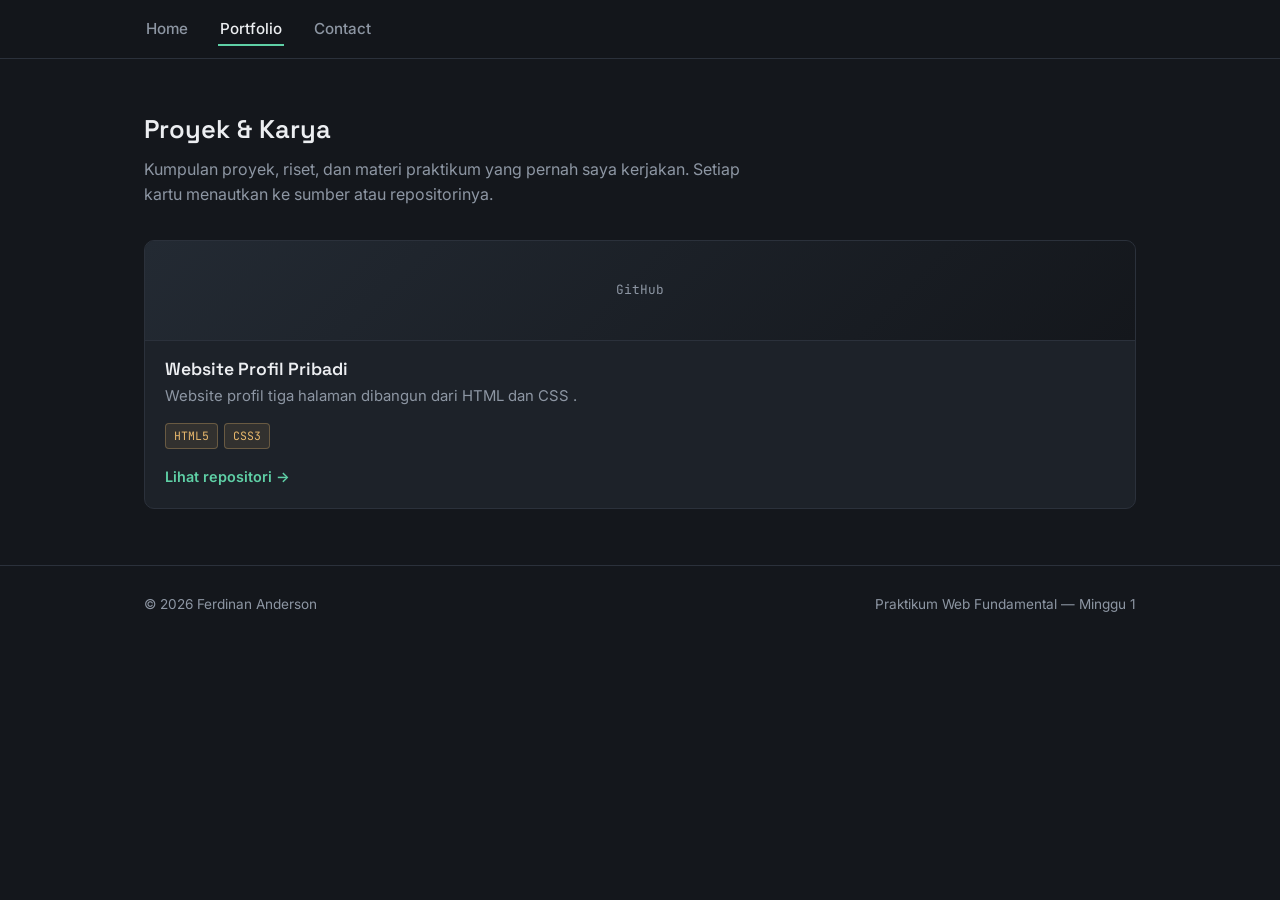
==== portfolio.html @ 91016b0d "web fundamental" ====
<!DOCTYPE html>
<html lang="id">
<head>
  <meta charset="UTF-8">
  <meta name="viewport" content="width=device-width, initial-scale=1.0">
  <title>Portfolio — Nama Anda</title>
  <link rel="stylesheet" href="style.css">
</head>
<body>

  <header class="site-header">
    <nav class="wrap" aria-label="Navigasi utama">
      <ul class="nav-list">
        <li><a href="index.html">Home</a></li>
        <li><a href="portfolio.html" aria-current="page">Portfolio</a></li>
        <li><a href="contact.html">Contact</a></li>
      </ul>
    </nav>
  </header>

  <main>
    <section>
      <div class="wrap">
        <div class="section-head">
          <h2>Proyek &amp; Karya</h2>
          <p class="lead">
            Kumpulan proyek, riset, dan materi praktikum yang pernah saya kerjakan.
            Setiap kartu menautkan ke sumber atau repositorinya.
          </p>
        </div>

        <div class="project-grid">

          <article class="card">
            <div class="card-thumb">GitHub</div>
            <div class="card-body">
              <h3>Website Profil Pribadi</h3>
              <p>Website profil tiga halaman dibangun dari HTML dan CSS .</p>
              <ul class="tech-tags">
                <li>HTML5</li>
                <li>CSS3</li>
              </ul>
              <a class="card-link" href="https://github.com/username/rks304-web-fundamental" target="_blank" rel="noopener">Lihat repositori →</a>
            </div>
          </article>

        </div>
      </div>
    </section>
  </main>

  <footer class="site-footer">
    <div class="wrap">
      <span>© 2026 Ferdinan Anderson </span>
      <span>Praktikum Web Fundamental — Minggu 1</span>
    </div>
  </footer>

</body>
</html>
---- style.css ----
@import url('https://fonts.googleapis.com/css2?family=Space+Grotesk:wght@500;600;700&family=Inter:wght@400;500;600&family=JetBrains+Mono:wght@400;500&display=swap');

:root {
  --bg: #14171C;
  --panel: #1D2229;
  --panel-2: #232A33;
  --line: #2B313B;
  --text: #ECEEF1;
  --muted: #8D96A3;
  --accent: #5FD0A6;
  --accent-ink: #0E1512;
  --gold: #E8B86D;
  --radius-s: 6px;
  --radius-m: 10px;
  --maxw: 1040px;
}

* { box-sizing: border-box; }

html {
  scroll-behavior: smooth;
}

body {
  margin: 0;
  background: var(--bg);
  color: var(--text);
  font-family: 'Inter', system-ui, sans-serif;
  line-height: 1.6;
  -webkit-font-smoothing: antialiased;
}

h1, h2, h3 {
  font-family: 'Space Grotesk', 'Inter', sans-serif;
  line-height: 1.15;
  margin: 0 0 0.5em;
  font-weight: 600;
}

p { margin: 0 0 1em; color: var(--text); }
p.lead { color: var(--muted); max-width: 62ch; }

a {
  color: var(--accent);
  text-decoration: none;
}
a:hover { text-decoration: underline; }

img { max-width: 100%; display: block; }

:focus-visible {
  outline: 2px solid var(--accent);
  outline-offset: 3px;
}

@media (prefers-reduced-motion: reduce) {
  * { animation: none !important; transition: none !important; scroll-behavior: auto !important; }
}

.wrap {
  max-width: var(--maxw);
  margin: 0 auto;
  padding: 0 24px;
}

/* ---------- Header / Nav ---------- */
.site-header {
  border-bottom: 1px solid var(--line);
  position: sticky;
  top: 0;
  background: rgba(20, 23, 28, 0.92);
  backdrop-filter: blur(6px);
  z-index: 10;
}

.site-header .wrap {
  display: flex;
  align-items: center;
  justify-content: space-between;
  padding-top: 16px;
  padding-bottom: 16px;
}

.brand {
  font-family: 'Space Grotesk', sans-serif;
  font-weight: 700;
  font-size: 1.1rem;
  color: var(--text);
  letter-spacing: -0.01em;
  word-spacing: 10px;
}
.brand span { color: var(--accent); }

.nav-list {
  list-style: none;
  display: flex;
  gap: 28px;
  margin: 0;
  padding: 0;
}

.nav-list a {
  color: var(--muted);
  font-weight: 500;
  font-size: 0.95rem;
  padding: 6px 2px;
  border-bottom: 2px solid transparent;
}

.nav-list a:hover { color: var(--text); text-decoration: none; }

.nav-list a[aria-current="page"] {
  color: var(--text);
  border-bottom-color: var(--accent);
}

.nav-toggle { display: none; }

/* ---------- Hero ---------- */
.hero {
  padding: 72px 0 56px;
  border-bottom: 1px solid var(--line);
}

.hero .wrap {
  display: grid;
  grid-template-columns: 1.3fr 1fr;
  gap: 48px;
  align-items: center;
}

.hero-photo {
  width: 100%;
  aspect-ratio: 1 / 1;
  border-radius: var(--radius-m);
  background: var(--panel);
  border: 1px solid var(--line);
  object-fit: cover;
}

.hero-role {
  color: var(--accent);
  font-family: 'JetBrains Mono', monospace;
  font-size: 0.85rem;
  margin: 0 0 14px;
}

.hero h1 {
  font-size: clamp(2rem, 4vw, 3rem);
  margin-bottom: 14px;
}

/* ---------- Sections ---------- */
section { padding: 56px 0; }
section.alt { background: var(--panel); border-top: 1px solid var(--line); border-bottom: 1px solid var(--line); }

.section-head { margin-bottom: 32px; max-width: 62ch; }
.section-head h2 { font-size: 1.6rem; }

/* ---------- Skills ---------- */
.skill-badges {
  list-style: none;
  display: flex;
  flex-wrap: wrap;
  gap: 10px;
  margin: 0;
  padding: 0;
}

.skill-badges li {
  font-family: 'JetBrains Mono', monospace;
  font-size: 0.82rem;
  color: var(--text);
  background: var(--panel-2);
  border: 1px solid var(--line);
  padding: 6px 12px;
  border-radius: var(--radius-s);
}

/* ---------- Timeline (education / experience) ---------- */
.timeline {
  list-style: none;
  margin: 0;
  padding: 0;
  border-left: 2px solid var(--line);
}

.timeline li {
  padding: 0 0 26px 22px;
  position: relative;
}

.timeline li::before {
  content: "";
  position: absolute;
  left: -7px;
  top: 4px;
  width: 12px;
  height: 12px;
  border-radius: 50%;
  background: var(--bg);
  border: 2px solid var(--accent);
}

.timeline .when {
  display: block;
  font-family: 'JetBrains Mono', monospace;
  font-size: 0.78rem;
  color: var(--muted);
  margin-bottom: 4px;
}

.timeline h3 { font-size: 1.05rem; margin-bottom: 2px; }
.timeline p { color: var(--muted); margin-bottom: 0; }

/* ---------- Project grid ---------- */
.project-grid {
  display: grid;
  grid-template-columns: repeat(auto-fit, minmax(280px, 1fr));
  gap: 22px;
}

.card {
  background: var(--panel);
  border: 1px solid var(--line);
  border-radius: var(--radius-m);
  overflow: hidden;
  display: flex;
  flex-direction: column;
}

.card-thumb {
  height: 100px;
  background: linear-gradient(135deg, var(--panel-2), var(--bg));
  border-bottom: 1px solid var(--line);
  display: flex;
  align-items: center;
  justify-content: center;
  font-family: 'JetBrains Mono', monospace;
  color: var(--muted);
  font-size: 0.8rem;
}

.card-body { padding: 18px 20px 20px; display: flex; flex-direction: column; flex: 1; }
.card-body h3 { font-size: 1.1rem; margin-bottom: 6px; }
.card-body p { color: var(--muted); font-size: 0.93rem; margin-bottom: 14px; }

.tech-tags {
  list-style: none;
  display: flex;
  flex-wrap: wrap;
  gap: 6px;
  margin: 0 0 16px;
  padding: 0;
}

.tech-tags li {
  font-family: 'JetBrains Mono', monospace;
  font-size: 0.72rem;
  color: var(--gold);
  background: rgba(232, 184, 109, 0.1);
  border: 1px solid rgba(232, 184, 109, 0.3);
  padding: 3px 8px;
  border-radius: 4px;
}

.card-link {
  margin-top: auto;
  font-weight: 600;
  font-size: 0.9rem;
}

/* ---------- Contact form ---------- */
.contact-layout {
  display: grid;
  grid-template-columns: 0.9fr 1.1fr;
  gap: 48px;
}

.contact-note h2 { font-size: 1.6rem; }
.contact-note p { color: var(--muted); }

.contact-detail {
  list-style: none;
  margin: 24px 0 0;
  padding: 20px 0 0;
  border-top: 1px solid var(--line);
}

.contact-detail li { margin-bottom: 10px; font-size: 0.93rem; color: var(--muted); }
.contact-detail strong { color: var(--text); font-weight: 500; }

form {
  background: var(--panel);
  border: 1px solid var(--line);
  border-radius: var(--radius-m);
  padding: 28px;
}

.field { margin-bottom: 18px; }

.field label {
  display: block;
  font-size: 0.88rem;
  font-weight: 500;
  margin-bottom: 6px;
  color: var(--text);
}

.field .hint {
  display: block;
  font-size: 0.78rem;
  color: var(--muted);
  margin-top: 4px;
}

input, select, textarea {
  width: 100%;
  background: var(--bg);
  border: 1px solid var(--line);
  color: var(--text);
  border-radius: var(--radius-s);
  padding: 10px 12px;
  font-family: inherit;
  font-size: 0.95rem;
}

input:focus, select:focus, textarea:focus {
  border-color: var(--accent);
}

textarea { resize: vertical; }

fieldset {
  border: 1px solid var(--line);
  border-radius: var(--radius-s);
  padding: 14px 14px 6px;
  margin: 0 0 18px;
}

fieldset legend {
  font-size: 0.88rem;
  font-weight: 500;
  padding: 0 6px;
}

.radio-row { display: flex; align-items: center; gap: 8px; margin-bottom: 10px; }
.radio-row input { width: auto; }
.radio-row label { margin: 0; font-weight: 400; font-size: 0.9rem; }

button[type="submit"] {
  background: var(--accent);
  color: var(--accent-ink);
  border: none;
  font-weight: 600;
  font-size: 0.95rem;
  padding: 12px 22px;
  border-radius: var(--radius-s);
  cursor: pointer;
}

button[type="submit"]:hover { filter: brightness(1.08); }

.form-status {
  margin-top: 14px;
  font-size: 0.88rem;
  color: var(--accent);
  display: none;
}
.form-status.visible { display: block; }

/* ---------- Footer ---------- */
.site-footer {
  border-top: 1px solid var(--line);
  padding: 28px 0;
}
.site-footer .wrap {
  display: flex;
  justify-content: space-between;
  color: var(--muted);
  font-size: 0.85rem;
  flex-wrap: wrap;
  gap: 8px;
}

/* ---------- Responsive ---------- */
@media (max-width: 760px) {
  .hero .wrap { grid-template-columns: 1fr; }
  .hero-photo { max-width: 220px; margin: 0 auto; }
  .contact-layout { grid-template-columns: 1fr; }
  .nav-list { gap: 18px; }
}

@media (max-width: 560px) {
  .nav-list { display: none; }
}
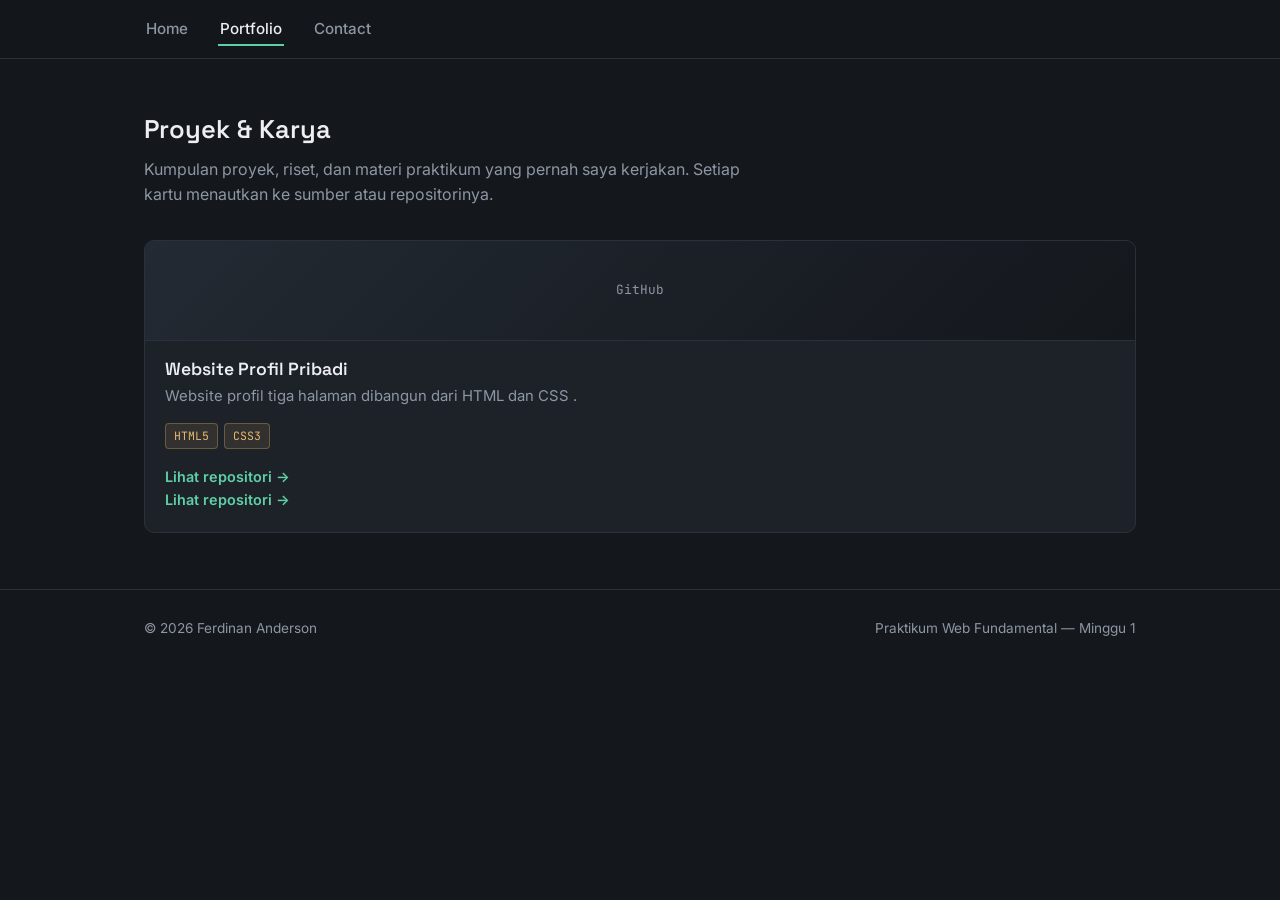
==== commit 8a48594a: "update" ====
--- a/portfolio.html
+++ b/portfolio.html
@@ -41,6 +41,7 @@
                 <li>CSS3</li>
               </ul>
               <a class="card-link" href="https://github.com/username/rks304-web-fundamental" target="_blank" rel="noopener">Lihat repositori →</a>
+              <a class="card-link" href="https://github.com/ferdinananderson03-svg/rks304-web-fundamental" target="_blank" rel="noopener">Lihat repositori →</a>
             </div>
           </article>
 
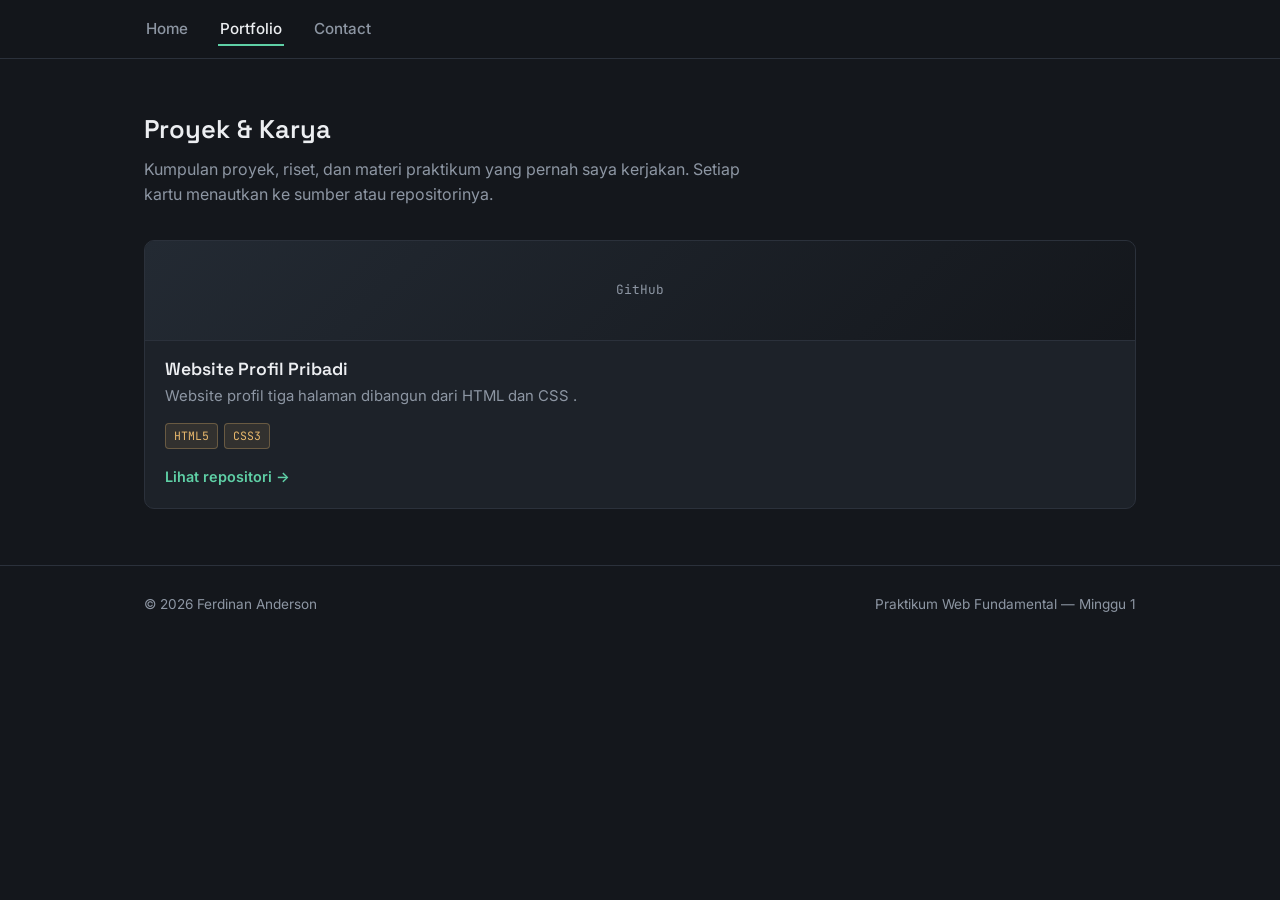
==== commit 6a3014b0: "Update portfolio.html" ====
--- a/portfolio.html
+++ b/portfolio.html
@@ -40,7 +40,7 @@
                 <li>HTML5</li>
                 <li>CSS3</li>
               </ul>
-              <a class="card-link" href="https://github.com/username/rks304-web-fundamental" target="_blank" rel="noopener">Lihat repositori →</a>
+             
               <a class="card-link" href="https://github.com/ferdinananderson03-svg/rks304-web-fundamental" target="_blank" rel="noopener">Lihat repositori →</a>
             </div>
           </article>
@@ -58,4 +58,4 @@
   </footer>
 
 </body>
-</html>+</html>
